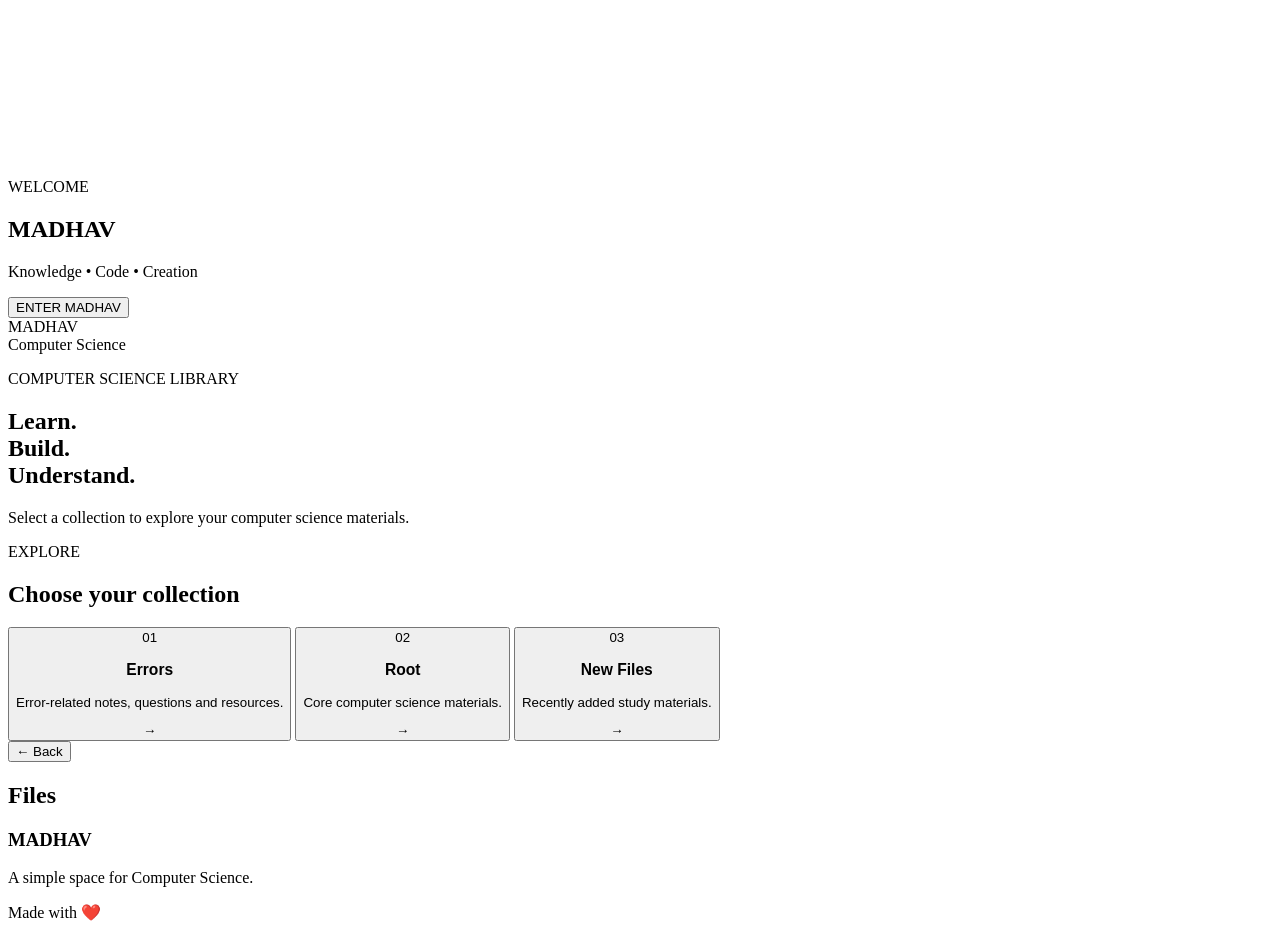
==== jrn.html @ 4def135f "Create jrn.html" ====
<!DOCTYPE html>
<html lang="en">
<head>
    <meta charset="UTF-8">

    <meta name="viewport"
          content="width=device-width, initial-scale=1.0">

    <title>Madhav — Computer Science</title>

    <link rel="stylesheet" href="style.css">
</head>

<body>

    <!-- =========================
         INTRO SCREEN
    ========================== -->

    <section id="introScreen" class="intro-screen">

        <video
            id="krishnaVideo"
            class="intro-video"
            autoplay
            muted
            playsinline
        >
            <source src="krishna.mp4" type="video/mp4">
            Your browser does not support video.
        </video>

        <div class="video-overlay"></div>

        <div class="intro-content">

            <p class="intro-small">
                WELCOME
            </p>

            <h1>MADHAV</h1>

            <p>
                Knowledge • Code • Creation
            </p>

            <button id="enterButton">
                ENTER MADHAV
            </button>

        </div>

    </section>


    <!-- =========================
         MAIN WEBSITE
    ========================== -->

    <main id="mainWebsite" class="hidden">

        <header class="navbar">

            <div class="logo">
                MADHAV
            </div>

            <div class="subtitle">
                Computer Science
            </div>

        </header>


        <!-- HERO -->

        <section class="hero">

            <p class="eyebrow">
                COMPUTER SCIENCE LIBRARY
            </p>

            <h2>
                Learn.<br>
                Build.<br>
                Understand.
            </h2>

            <p class="hero-text">
                Select a collection to explore your
                computer science materials.
            </p>

        </section>


        <!-- =========================
             CATEGORY SECTION
        ========================== -->

        <section class="library">

            <div class="section-heading">

                <p class="eyebrow">
                    EXPLORE
                </p>

                <h2>
                    Choose your collection
                </h2>

            </div>


            <div class="category-grid">

                <button
                    class="category-card"
                    data-category="errors"
                >

                    <span class="number">
                        01
                    </span>

                    <h3>
                        Errors
                    </h3>

                    <p>
                        Error-related notes,
                        questions and resources.
                    </p>

                    <span class="arrow">
                        →
                    </span>

                </button>


                <button
                    class="category-card"
                    data-category="root"
                >

                    <span class="number">
                        02
                    </span>

                    <h3>
                        Root
                    </h3>

                    <p>
                        Core computer science
                        materials.
                    </p>

                    <span class="arrow">
                        →
                    </span>

                </button>


                <button
                    class="category-card"
                    data-category="new-files"
                >

                    <span class="number">
                        03
                    </span>

                    <h3>
                        New Files
                    </h3>

                    <p>
                        Recently added study
                        materials.
                    </p>

                    <span class="arrow">
                        →
                    </span>

                </button>

            </div>

        </section>


        <!-- =========================
             PDF SECTION
        ========================== -->

        <section
            id="pdfSection"
            class="pdf-section hidden"
        >

            <div class="pdf-header">

                <button id="backButton">
                    ← Back
                </button>

                <div>

                    <p
                        id="selectedCategory"
                        class="eyebrow"
                    ></p>

                    <h2 id="categoryTitle">
                        Files
                    </h2>

                </div>

            </div>


            <div
                id="pdfList"
                class="pdf-list"
            >
            </div>

        </section>


        <!-- FOOTER -->

        <footer>

            <h3>MADHAV</h3>

            <p>
                A simple space for Computer Science.
            </p>

            <p class="copyright">
                Made with ❤️
            </p>

        </footer>

    </main>


    <script src="script.js"></script>

</body>
</html>
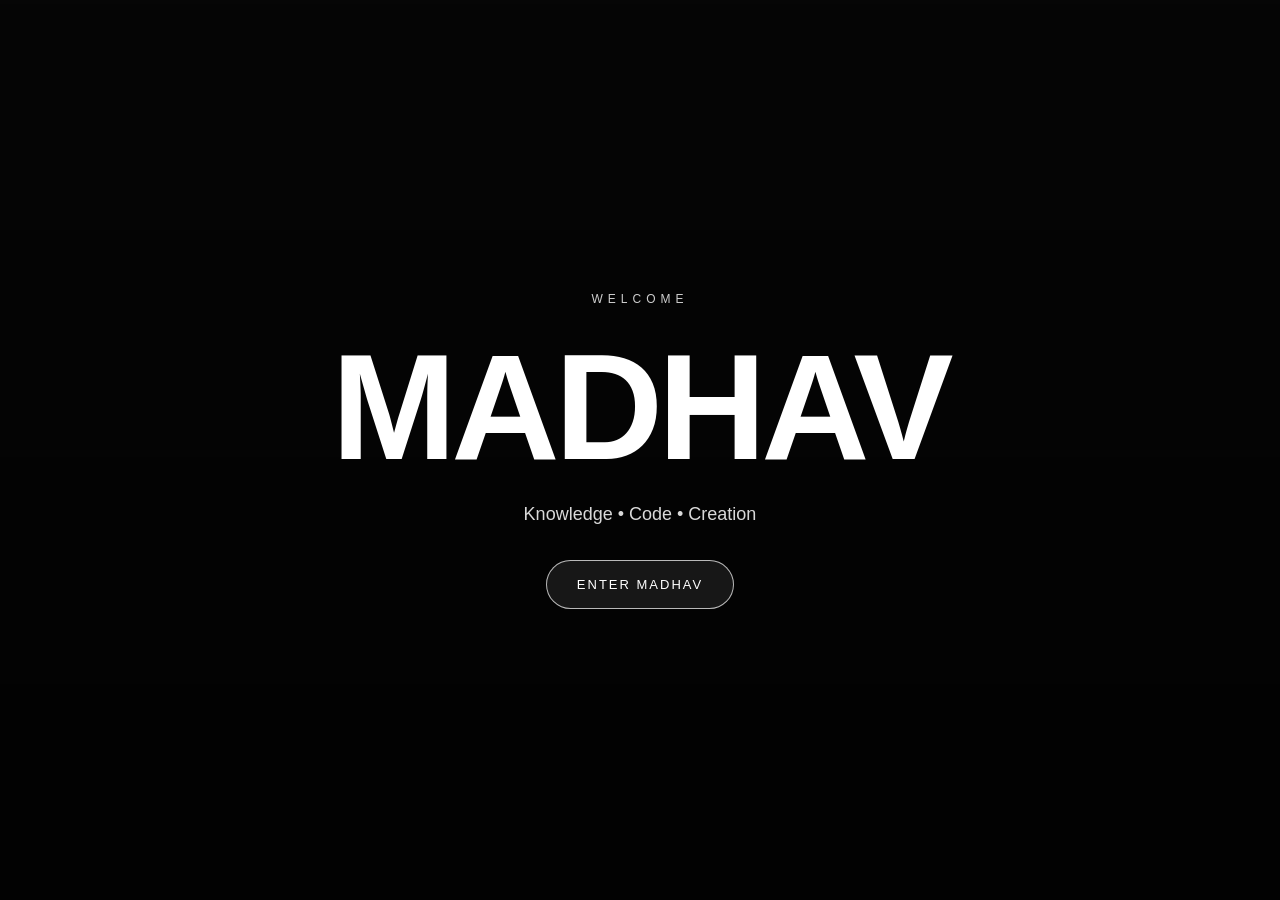
==== commit 142a1a50: "Update jrn.html" ====
--- a/jrn.html
+++ b/jrn.html
@@ -26,7 +26,7 @@
             muted
             playsinline
         >
-            <source src="krishna.mp4" type="video/mp4">
+            <source src="From Klickpin.com- Charming world culture moments for boards that feel current and this season for culture-rich mood bo-pin-id-1057923768729430995.mp4" type="video/mp4">
             Your browser does not support video.
         </video>
 
--- a/style.css
+++ b/style.css
@@ -0,0 +1,554 @@
+/* =========================
+   RESET
+========================= */
+
+* {
+    margin: 0;
+    padding: 0;
+    box-sizing: border-box;
+}
+
+html {
+    scroll-behavior: smooth;
+}
+
+body {
+    font-family: Arial, Helvetica, sans-serif;
+    background: #080808;
+    color: #ffffff;
+}
+
+
+/* =========================
+   INTRO
+========================= */
+
+.intro-screen {
+    position: fixed;
+    inset: 0;
+
+    width: 100%;
+    height: 100vh;
+
+    overflow: hidden;
+
+    display: flex;
+    align-items: center;
+    justify-content: center;
+
+    z-index: 9999;
+}
+
+.intro-video {
+    position: absolute;
+
+    width: 100%;
+    height: 100%;
+
+    object-fit: cover;
+}
+
+.video-overlay {
+    position: absolute;
+    inset: 0;
+
+    background:
+        linear-gradient(
+            to bottom,
+            rgba(0,0,0,0.25),
+            rgba(0,0,0,0.75)
+        );
+}
+
+.intro-content {
+    position: relative;
+
+    text-align: center;
+
+    z-index: 2;
+
+    padding: 20px;
+
+    animation: introFade 2s ease;
+}
+
+.intro-small {
+    font-size: 12px;
+    letter-spacing: 5px;
+    opacity: 0.8;
+
+    margin-bottom: 15px;
+}
+
+.intro-content h1 {
+    font-size: clamp(60px, 13vw, 150px);
+
+    letter-spacing: -5px;
+
+    margin-bottom: 10px;
+}
+
+.intro-content p:not(.intro-small) {
+    font-size: 18px;
+
+    opacity: 0.85;
+
+    margin-bottom: 35px;
+}
+
+#enterButton {
+    border: 1px solid rgba(255,255,255,0.7);
+
+    background: rgba(255,255,255,0.08);
+
+    color: white;
+
+    padding: 16px 30px;
+
+    border-radius: 50px;
+
+    cursor: pointer;
+
+    font-size: 13px;
+
+    letter-spacing: 2px;
+
+    transition: 0.3s;
+}
+
+#enterButton:hover {
+    background: white;
+    color: black;
+    transform: translateY(-3px);
+}
+
+
+/* =========================
+   MAIN
+========================= */
+
+.hidden {
+    display: none !important;
+}
+
+#mainWebsite {
+    min-height: 100vh;
+
+    animation: pageAppear 1s ease;
+}
+
+
+/* =========================
+   NAVBAR
+========================= */
+
+.navbar {
+    width: 90%;
+    max-width: 1200px;
+
+    margin: auto;
+
+    padding: 30px 0;
+
+    display: flex;
+
+    justify-content: space-between;
+    align-items: center;
+}
+
+.logo {
+    font-size: 22px;
+
+    font-weight: bold;
+
+    letter-spacing: 3px;
+}
+
+.subtitle {
+    color: #999;
+
+    font-size: 13px;
+}
+
+
+/* =========================
+   HERO
+========================= */
+
+.hero {
+    width: 90%;
+    max-width: 1200px;
+
+    margin: 100px auto 140px;
+}
+
+.eyebrow {
+    font-size: 11px;
+
+    letter-spacing: 4px;
+
+    color: #888;
+
+    margin-bottom: 20px;
+}
+
+.hero h2 {
+    font-size: clamp(55px, 9vw, 120px);
+
+    line-height: 0.9;
+
+    letter-spacing: -5px;
+
+    margin-bottom: 40px;
+}
+
+.hero-text {
+    max-width: 500px;
+
+    color: #aaa;
+
+    font-size: 17px;
+
+    line-height: 1.7;
+}
+
+
+/* =========================
+   LIBRARY
+========================= */
+
+.library {
+    width: 90%;
+    max-width: 1200px;
+
+    margin: auto;
+}
+
+.section-heading {
+    margin-bottom: 50px;
+}
+
+.section-heading h2 {
+    font-size: clamp(35px, 5vw, 65px);
+
+    letter-spacing: -2px;
+}
+
+
+/* =========================
+   CATEGORY CARDS
+========================= */
+
+.category-grid {
+    display: grid;
+
+    grid-template-columns:
+        repeat(3, 1fr);
+
+    gap: 20px;
+}
+
+.category-card {
+    position: relative;
+
+    min-height: 300px;
+
+    padding: 35px;
+
+    text-align: left;
+
+    border: 1px solid #292929;
+
+    background: #101010;
+
+    color: white;
+
+    border-radius: 20px;
+
+    cursor: pointer;
+
+    transition: 0.4s;
+}
+
+.category-card:hover {
+    transform: translateY(-8px);
+
+    border-color: #777;
+
+    background: #151515;
+}
+
+.number {
+    color: #777;
+
+    font-size: 12px;
+
+    letter-spacing: 2px;
+}
+
+.category-card h3 {
+    margin-top: 80px;
+
+    font-size: 36px;
+
+    letter-spacing: -1px;
+}
+
+.category-card p {
+    margin-top: 15px;
+
+    color: #888;
+
+    line-height: 1.6;
+}
+
+.arrow {
+    position: absolute;
+
+    right: 30px;
+    bottom: 30px;
+
+    font-size: 25px;
+}
+
+
+/* =========================
+   PDF SECTION
+========================= */
+
+.pdf-section {
+    width: 90%;
+    max-width: 1200px;
+
+    margin: 150px auto;
+
+    animation: pageAppear 0.5s ease;
+}
+
+.pdf-header {
+    display: flex;
+
+    gap: 30px;
+
+    align-items: center;
+
+    margin-bottom: 50px;
+}
+
+#backButton {
+    border: 1px solid #444;
+
+    background: transparent;
+
+    color: white;
+
+    padding: 12px 18px;
+
+    border-radius: 30px;
+
+    cursor: pointer;
+}
+
+#backButton:hover {
+    background: white;
+    color: black;
+}
+
+#categoryTitle {
+    font-size: clamp(40px, 6vw, 70px);
+
+    letter-spacing: -3px;
+}
+
+
+/* =========================
+   PDF ITEMS
+========================= */
+
+.pdf-list {
+    display: grid;
+
+    grid-template-columns:
+        repeat(2, 1fr);
+
+    gap: 15px;
+}
+
+.pdf-item {
+    display: flex;
+
+    align-items: center;
+
+    justify-content: space-between;
+
+    gap: 20px;
+
+    padding: 25px;
+
+    background: #101010;
+
+    border: 1px solid #292929;
+
+    border-radius: 15px;
+
+    transition: 0.3s;
+}
+
+.pdf-item:hover {
+    border-color: #777;
+
+    transform: translateX(5px);
+}
+
+.pdf-info h3 {
+    font-size: 18px;
+
+    margin-bottom: 8px;
+}
+
+.pdf-info p {
+    color: #777;
+
+    font-size: 13px;
+}
+
+.open-pdf {
+    flex-shrink: 0;
+
+    padding: 12px 18px;
+
+    border-radius: 30px;
+
+    background: white;
+
+    color: black;
+
+    text-decoration: none;
+
+    font-size: 12px;
+
+    font-weight: bold;
+}
+
+.open-pdf:hover {
+    opacity: 0.75;
+}
+
+
+/* =========================
+   FOOTER
+========================= */
+
+footer {
+    margin-top: 180px;
+
+    padding: 80px 20px;
+
+    text-align: center;
+
+    border-top: 1px solid #222;
+}
+
+footer h3 {
+    letter-spacing: 4px;
+
+    margin-bottom: 15px;
+}
+
+footer p {
+    color: #777;
+
+    margin-bottom: 10px;
+}
+
+.copyright {
+    font-size: 12px;
+}
+
+
+/* =========================
+   ANIMATIONS
+========================= */
+
+@keyframes introFade {
+
+    from {
+        opacity: 0;
+        transform: translateY(20px);
+    }
+
+    to {
+        opacity: 1;
+        transform: translateY(0);
+    }
+
+}
+
+@keyframes pageAppear {
+
+    from {
+        opacity: 0;
+        transform: translateY(15px);
+    }
+
+    to {
+        opacity: 1;
+        transform: translateY(0);
+    }
+
+}
+
+
+/* =========================
+   MOBILE
+========================= */
+
+@media (max-width: 750px) {
+
+    .navbar {
+        padding: 20px 0;
+    }
+
+    .subtitle {
+        display: none;
+    }
+
+    .hero {
+        margin-top: 70px;
+    }
+
+    .hero h2 {
+        letter-spacing: -3px;
+    }
+
+    .category-grid {
+        grid-template-columns: 1fr;
+    }
+
+    .category-card {
+        min-height: 250px;
+    }
+
+    .pdf-list {
+        grid-template-columns: 1fr;
+    }
+
+    .pdf-header {
+        align-items: flex-start;
+
+        flex-direction: column;
+    }
+
+    .pdf-item {
+        flex-direction: column;
+
+        align-items: flex-start;
+    }
+
+    .open-pdf {
+        width: 100%;
+
+        text-align: center;
+    }
+
+}
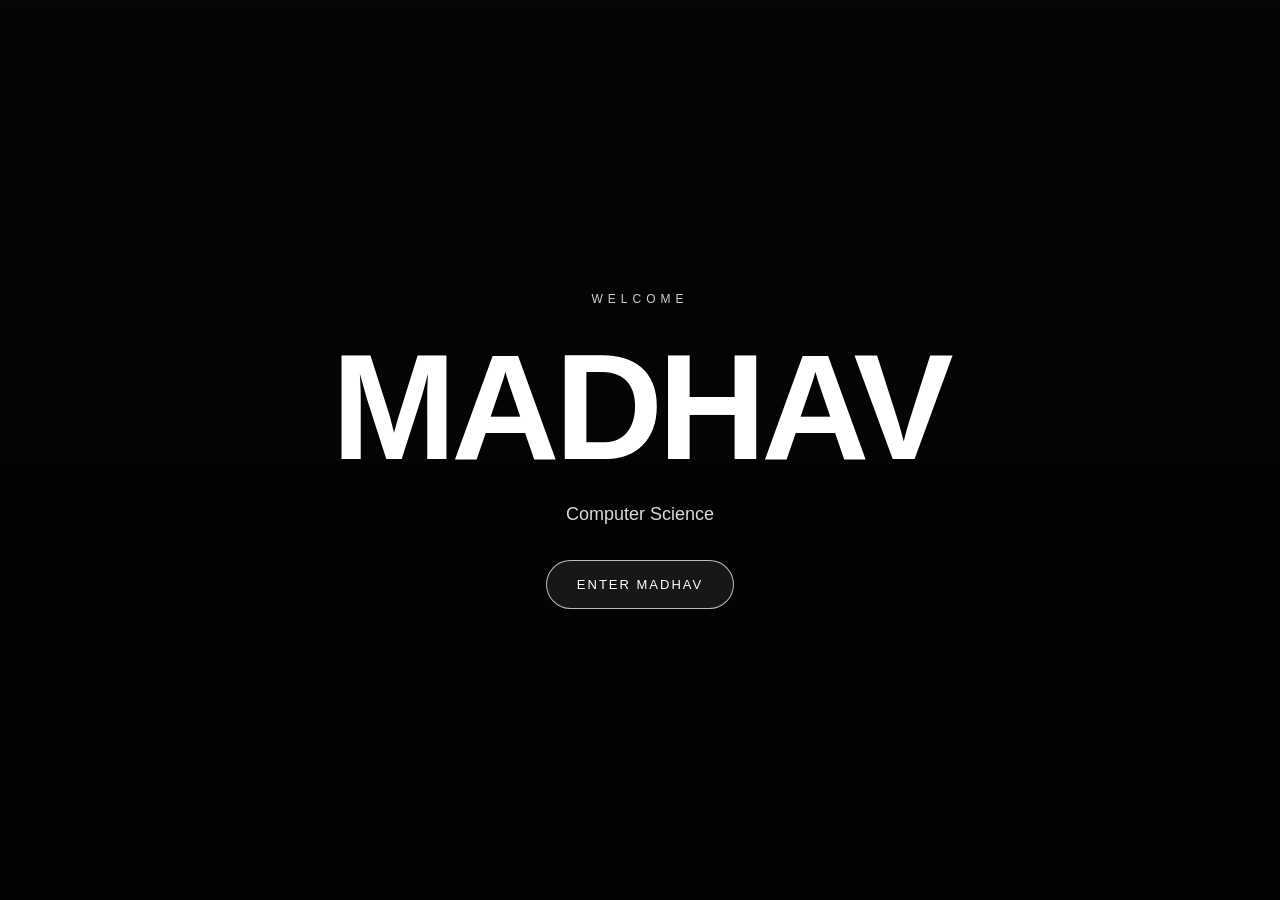
==== commit 4480bf24: "Update jrn.html" ====
--- a/jrn.html
+++ b/jrn.html
@@ -1,6 +1,8 @@
 <!DOCTYPE html>
 <html lang="en">
+
 <head>
+
     <meta charset="UTF-8">
 
     <meta name="viewport"
@@ -8,16 +10,38 @@
 
     <title>Madhav — Computer Science</title>
 
+
+    <!-- =========================
+         GOOGLE SEARCH CONSOLE
+         VERIFICATION
+    ========================== -->
+
+    <meta
+        name="google-site-verification"
+        content="Z7JVcVXh2NxwYOJliM_YJ573FRlTO6uUuJpPV9vIQXw"
+    >
+
+
+    <!-- CSS -->
+
     <link rel="stylesheet" href="style.css">
+
 </head>
 
+
 <body>
 
+
     <!-- =========================
          INTRO SCREEN
     ========================== -->
 
-    <section id="introScreen" class="intro-screen">
+    <section
+        id="introScreen"
+        class="intro-screen"
+    >
+
+        <!-- INTRO VIDEO -->
 
         <video
             id="krishnaVideo"
@@ -26,11 +50,29 @@
             muted
             playsinline
         >
-            <source src="From Klickpin.com- Charming world culture moments for boards that feel current and this season for culture-rich mood bo-pin-id-1057923768729430995.mp4" type="video/mp4">
+
+            <!--
+                IMPORTANT:
+                Put your video in the same folder
+                as index.html and name it krishna.mp4
+            -->
+
+            <source
+                src="krishna.mp4"
+                type="video/mp4"
+            >
+
             Your browser does not support video.
+
         </video>
 
+
+        <!-- DARK VIDEO OVERLAY -->
+
         <div class="video-overlay"></div>
+
+
+        <!-- INTRO TEXT -->
 
         <div class="intro-content">
 
@@ -38,13 +80,20 @@
                 WELCOME
             </p>
 
-            <h1>MADHAV</h1>
+
+            <h1>
+                MADHAV
+            </h1>
+
 
             <p>
-                Knowledge • Code • Creation
-            </p>
-
-            <button id="enterButton">
+                Computer Science
+            </p>
+
+
+            <button
+                id="enterButton"
+            >
                 ENTER MADHAV
             </button>
 
@@ -53,11 +102,20 @@
     </section>
 
 
+
     <!-- =========================
          MAIN WEBSITE
     ========================== -->
 
-    <main id="mainWebsite" class="hidden">
+    <main
+        id="mainWebsite"
+        class="hidden"
+    >
+
+
+        <!-- =========================
+             NAVIGATION
+        ========================== -->
 
         <header class="navbar">
 
@@ -65,6 +123,7 @@
                 MADHAV
             </div>
 
+
             <div class="subtitle">
                 Computer Science
             </div>
@@ -72,13 +131,17 @@
         </header>
 
 
-        <!-- HERO -->
+
+        <!-- =========================
+             HERO
+        ========================== -->
 
         <section class="hero">
 
             <p class="eyebrow">
                 COMPUTER SCIENCE LIBRARY
             </p>
+
 
             <h2>
                 Learn.<br>
@@ -86,16 +149,18 @@
                 Understand.
             </h2>
 
+
             <p class="hero-text">
-                Select a collection to explore your
-                computer science materials.
+                Explore your Computer Science
+                study materials and documents.
             </p>
 
         </section>
 
 
-        <!-- =========================
-             CATEGORY SECTION
+
+        <!-- =========================
+             PDF LIBRARY
         ========================== -->
 
         <section class="library">
@@ -103,157 +168,67 @@
             <div class="section-heading">
 
                 <p class="eyebrow">
-                    EXPLORE
+                    YOUR MATERIALS
                 </p>
 
+
                 <h2>
-                    Choose your collection
+                    Choose a PDF
                 </h2>
 
             </div>
 
 
-            <div class="category-grid">
-
-                <button
-                    class="category-card"
-                    data-category="errors"
-                >
-
-                    <span class="number">
-                        01
-                    </span>
-
-                    <h3>
-                        Errors
-                    </h3>
-
-                    <p>
-                        Error-related notes,
-                        questions and resources.
-                    </p>
-
-                    <span class="arrow">
-                        →
-                    </span>
-
-                </button>
-
-
-                <button
-                    class="category-card"
-                    data-category="root"
-                >
-
-                    <span class="number">
-                        02
-                    </span>
-
-                    <h3>
-                        Root
-                    </h3>
-
-                    <p>
-                        Core computer science
-                        materials.
-                    </p>
-
-                    <span class="arrow">
-                        →
-                    </span>
-
-                </button>
-
-
-                <button
-                    class="category-card"
-                    data-category="new-files"
-                >
-
-                    <span class="number">
-                        03
-                    </span>
-
-                    <h3>
-                        New Files
-                    </h3>
-
-                    <p>
-                        Recently added study
-                        materials.
-                    </p>
-
-                    <span class="arrow">
-                        →
-                    </span>
-
-                </button>
-
-            </div>
-
-        </section>
-
-
-        <!-- =========================
-             PDF SECTION
-        ========================== -->
-
-        <section
-            id="pdfSection"
-            class="pdf-section hidden"
-        >
-
-            <div class="pdf-header">
-
-                <button id="backButton">
-                    ← Back
-                </button>
-
-                <div>
-
-                    <p
-                        id="selectedCategory"
-                        class="eyebrow"
-                    ></p>
-
-                    <h2 id="categoryTitle">
-                        Files
-                    </h2>
-
-                </div>
-
-            </div>
-
+            <!--
+                JavaScript will automatically
+                put the two PDFs here.
+            -->
 
             <div
                 id="pdfList"
                 class="pdf-list"
             >
+
             </div>
 
         </section>
 
 
-        <!-- FOOTER -->
+
+        <!-- =========================
+             FOOTER
+        ========================== -->
 
         <footer>
 
-            <h3>MADHAV</h3>
+            <h3>
+                MADHAV
+            </h3>
+
 
             <p>
                 A simple space for Computer Science.
             </p>
 
+
             <p class="copyright">
                 Made with ❤️
             </p>
 
         </footer>
 
+
     </main>
 
 
+
+    <!-- =========================
+         JAVASCRIPT
+    ========================== -->
+
     <script src="script.js"></script>
 
+
 </body>
+
 </html>
